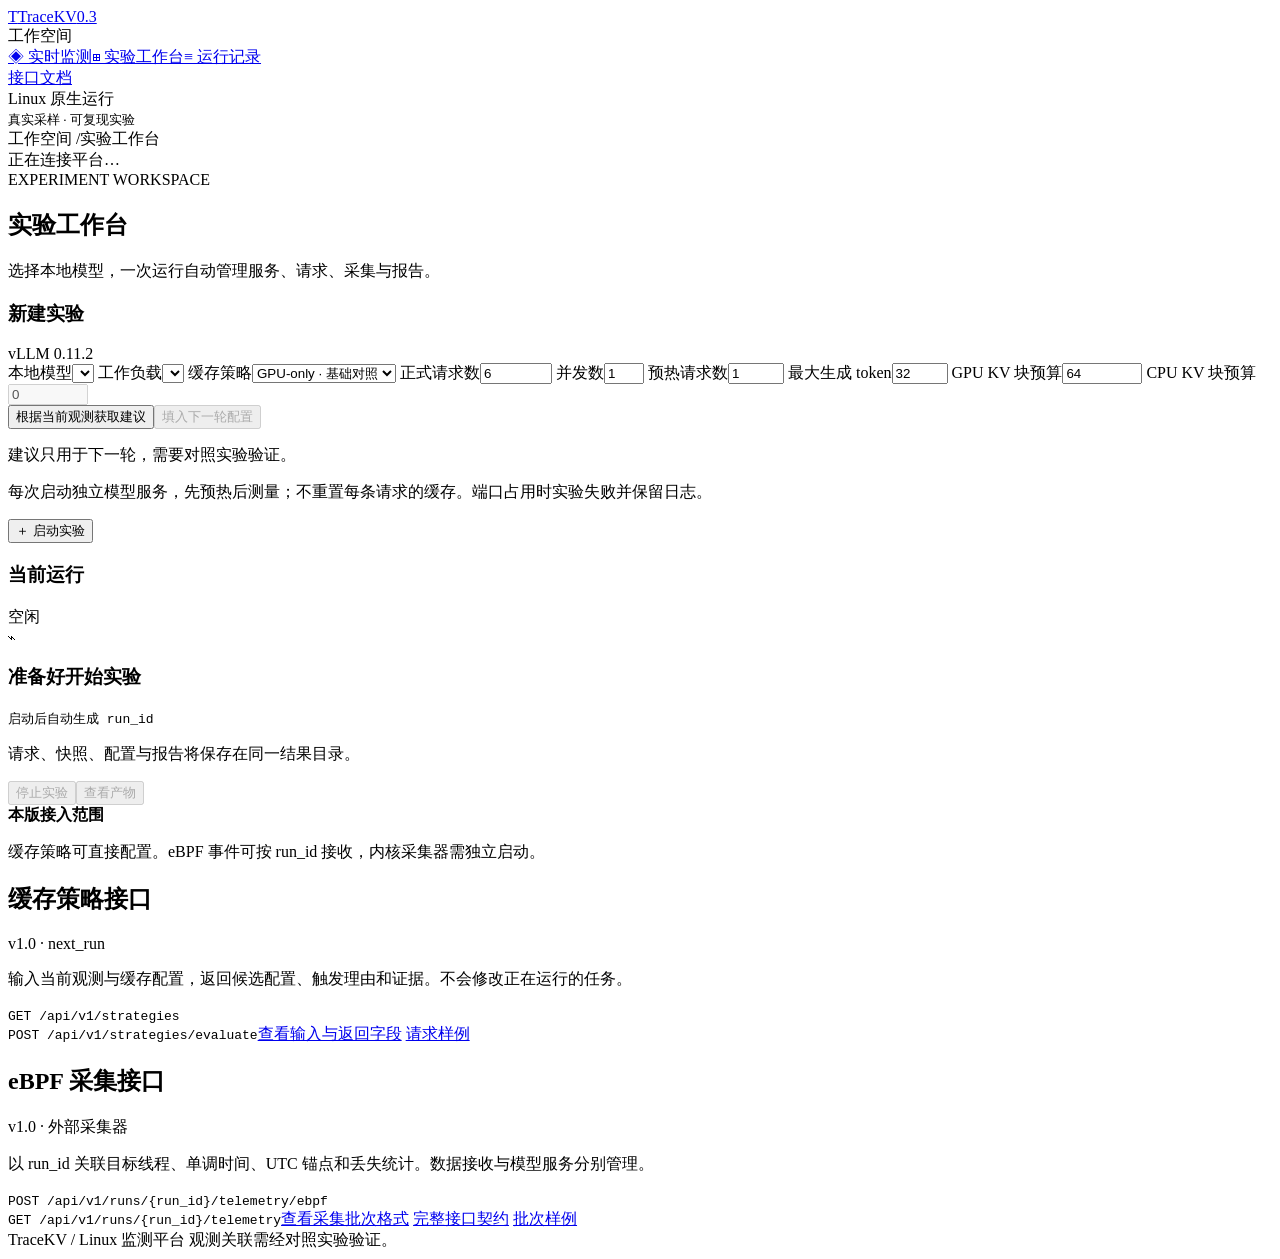
==== app/static/experiments.html @ 4529d6ba "feat(platform): separate pages and define cache/eBPF integration contracts" ====
<!doctype html><html lang="zh-CN"><head><meta charset="utf-8"><meta name="viewport" content="width=device-width,initial-scale=1"><title>实验工作台 · TraceKV</title><link rel="stylesheet" href="/static/style.css"></head><body data-page="experiments"><aside><a class="brand" href="/monitor"><span class="brand-icon">T</span>TraceKV<span class="version">0.3</span></a><div class="nav-label">工作空间</div><nav aria-label="主要导航"><a href="/monitor">◈ <span>实时监测</span></a><a href="/experiments" class="active" aria-current="page">⊞ <span>实验工作台</span></a><a href="/runs">≡ <span>运行记录</span></a></nav><a class="api-doc-link" href="/docs" target="_blank">接口文档</a><div class="aside-bottom">Linux 原生运行<br><small>真实采样 · 可复现实验</small></div></aside><main><header><div class="breadcrumb">工作空间 <span>/</span>实验工作台</div><div class="connection" id="connection">正在连接平台…</div></header><div id="error" class="error" role="alert" hidden></div><section id="experiment">
<div class="section-title"><div class="eyebrow">EXPERIMENT WORKSPACE</div><h2>实验工作台</h2><p>选择本地模型，一次运行自动管理服务、请求、采集与报告。</p></div>
<div class="workspace">
<form class="panel" id="run-form">
<div class="panel-head"><h3>新建实验</h3><span class="tag">vLLM 0.11.2</span></div>
<div class="form-grid">
<label class="wide">本地模型<select id="model" required></select></label>
<label>工作负载<select id="workload" required></select></label>
<label>缓存策略<select id="policy"><option value="gpu_only">GPU-only · 基础对照</option><option value="cpu_lru">CPU LRU · 缓存卸载</option></select></label>
<label>正式请求数<input id="requests" type="number" min="1" max="10000" value="6" required></label>
<label>并发数<input id="concurrency" type="number" min="1" max="4" value="1" required></label>
<label>预热请求数<input id="warmup" type="number" min="0" max="100" value="1" required></label>
<label>最大生成 token<input id="max-tokens" type="number" min="1" max="512" value="32" required></label>
<label>GPU KV 块预算<input id="gpu-blocks" type="number" min="1" max="100000" value="64" required></label>
<label>CPU KV 块预算<input id="cpu-blocks" type="number" min="0" max="100000" value="0" disabled required></label>
</div>
<div class="policy-advice">
<div class="form-actions"><button class="secondary" type="button" id="recommend-button">根据当前观测获取建议</button><button class="secondary" type="button" id="apply-advice" disabled>填入下一轮配置</button></div>
<p id="advice-text" role="status">建议只用于下一轮，需要对照实验验证。</p>
</div><p class="form-note">每次启动独立模型服务，先预热后测量；不重置每条请求的缓存。端口占用时实验失败并保留日志。</p>
<div class="form-actions"><button class="primary" type="submit" id="start-button">＋ 启动实验</button><span id="launch-message" role="status"></span></div>
</form>
<article class="panel current">
<div class="panel-head"><h3>当前运行</h3><span class="pill" id="job-status">空闲</span></div>
<div class="current-icon">⌁</div><h3 id="job-phase">准备好开始实验</h3><code id="job-id">启动后自动生成 run_id</code>
<div class="progress"><i id="job-progress"></i></div><p id="job-detail">请求、快照、配置与报告将保存在同一结果目录。</p>
<div class="current-actions"><button id="stop-button" class="secondary" disabled>停止实验</button><button id="inspect-button" class="secondary" disabled>查看产物</button></div>
<div class="scope-note"><strong>本版接入范围</strong><p>缓存策略可直接配置。eBPF 事件可按 run_id 接收，内核采集器需独立启动。</p></div>
</article>
</div>
</section><div class="bridge-grid">
<article class="panel"><div class="panel-head"><h2>缓存策略接口</h2><span class="tag">v1.0 · next_run</span></div><p>输入当前观测与缓存配置，返回候选配置、触发理由和证据。不会修改正在运行的任务。</p><code>GET /api/v1/strategies<br>POST /api/v1/strategies/evaluate</code><a class="text-link" href="/docs#/Cache%20strategy" target="_blank">查看输入与返回字段</a> <a class="text-link" href="/api/v1/interfaces/examples/strategy-request" target="_blank">请求样例</a></article>
<article class="panel"><div class="panel-head"><h2>eBPF 采集接口</h2><span class="tag">v1.0 · 外部采集器</span></div><p>以 run_id 关联目标线程、单调时间、UTC 锚点和丢失统计。数据接收与模型服务分别管理。</p><code>POST /api/v1/runs/{run_id}/telemetry/ebpf<br>GET /api/v1/runs/{run_id}/telemetry</code><a class="text-link" href="/docs#/eBPF%20integration" target="_blank">查看采集批次格式</a> <a class="text-link" href="/api/v1/interfaces" target="_blank">完整接口契约</a> <a class="text-link" href="/api/v1/interfaces/examples/ebpf" target="_blank">批次样例</a></article>
</div><footer>TraceKV / Linux 监测平台 <span>观测关联需经对照实验验证。</span></footer></main><script src="/static/app.js" defer></script></body></html>
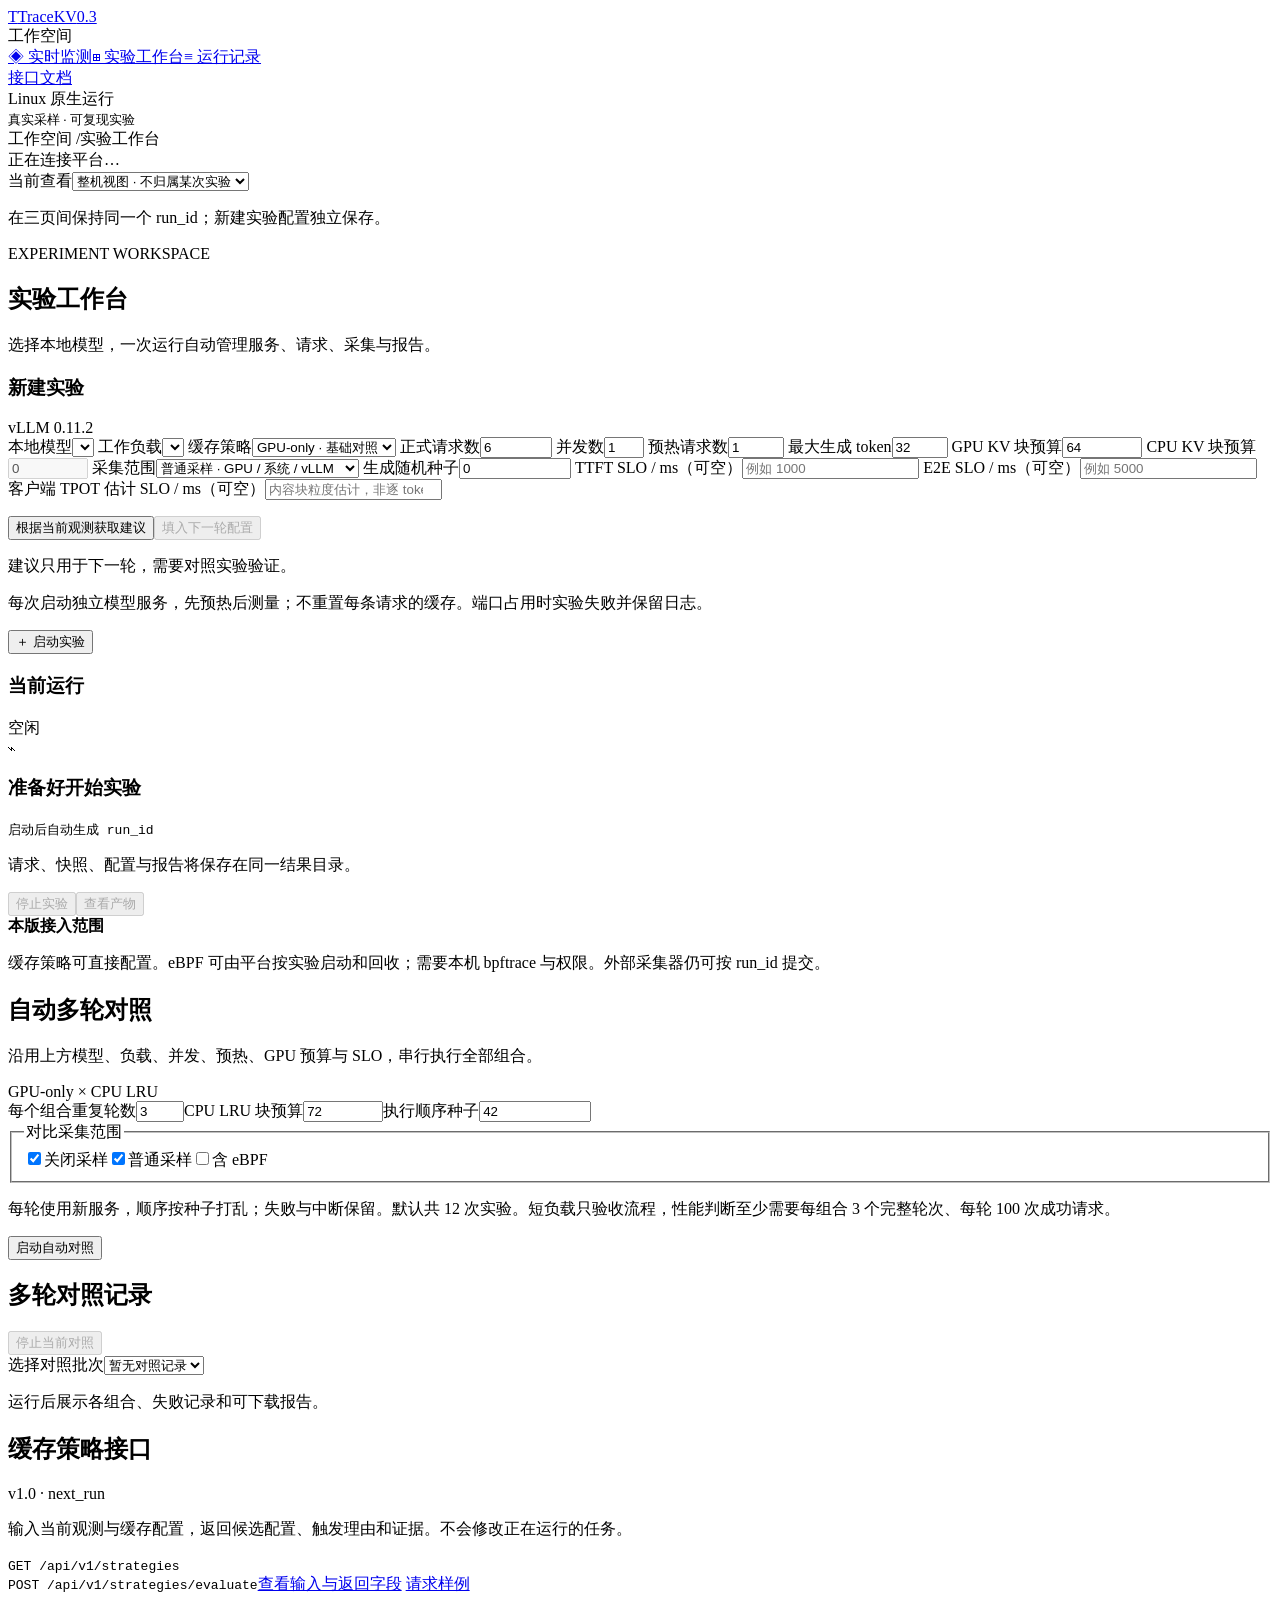
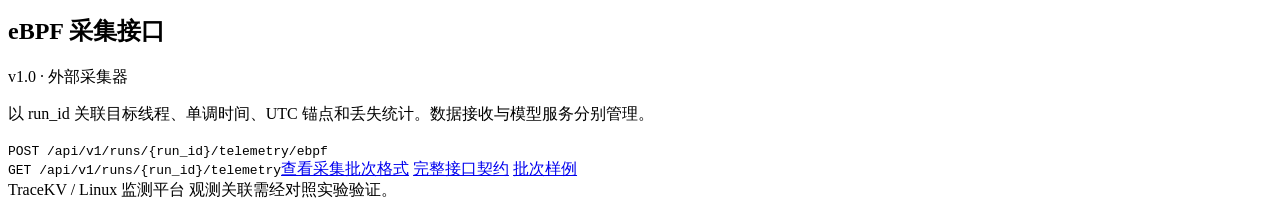
==== commit bc7db3c2: "feat(platform): add run-scoped monitoring and repeated comparisons" ====
--- a/app/static/experiments.html
+++ b/app/static/experiments.html
@@ -1,4 +1,4 @@
-<!doctype html><html lang="zh-CN"><head><meta charset="utf-8"><meta name="viewport" content="width=device-width,initial-scale=1"><title>实验工作台 · TraceKV</title><link rel="stylesheet" href="/static/style.css"></head><body data-page="experiments"><aside><a class="brand" href="/monitor"><span class="brand-icon">T</span>TraceKV<span class="version">0.3</span></a><div class="nav-label">工作空间</div><nav aria-label="主要导航"><a href="/monitor">◈ <span>实时监测</span></a><a href="/experiments" class="active" aria-current="page">⊞ <span>实验工作台</span></a><a href="/runs">≡ <span>运行记录</span></a></nav><a class="api-doc-link" href="/docs" target="_blank">接口文档</a><div class="aside-bottom">Linux 原生运行<br><small>真实采样 · 可复现实验</small></div></aside><main><header><div class="breadcrumb">工作空间 <span>/</span>实验工作台</div><div class="connection" id="connection">正在连接平台…</div></header><div id="error" class="error" role="alert" hidden></div><section id="experiment">
+<!doctype html><html lang="zh-CN"><head><meta charset="utf-8"><meta name="viewport" content="width=device-width,initial-scale=1"><title>实验工作台 · TraceKV</title><link rel="stylesheet" href="/static/style.css"></head><body data-page="experiments"><aside><a class="brand" href="/monitor"><span class="brand-icon">T</span>TraceKV<span class="version">0.3</span></a><div class="nav-label">工作空间</div><nav aria-label="主要导航"><a href="/monitor">◈ <span>实时监测</span></a><a href="/experiments" class="active" aria-current="page">⊞ <span>实验工作台</span></a><a href="/runs">≡ <span>运行记录</span></a></nav><a class="api-doc-link" href="/docs" target="_blank">接口文档</a><div class="aside-bottom">Linux 原生运行<br><small>真实采样 · 可复现实验</small></div></aside><main><header><div class="breadcrumb">工作空间 <span>/</span>实验工作台</div><div class="connection" id="connection">正在连接平台…</div></header><section class="context-bar" aria-label="实验上下文"><label>当前查看<select id="run-context"><option value="">整机视图 · 不归属某次实验</option></select></label><p id="context-note">在三页间保持同一个 run_id；新建实验配置独立保存。</p></section><div id="error" class="error" role="alert" hidden></div><section id="experiment">
 <div class="section-title"><div class="eyebrow">EXPERIMENT WORKSPACE</div><h2>实验工作台</h2><p>选择本地模型，一次运行自动管理服务、请求、采集与报告。</p></div>
 <div class="workspace">
 <form class="panel" id="run-form">
@@ -13,7 +13,12 @@
 <label>最大生成 token<input id="max-tokens" type="number" min="1" max="512" value="32" required></label>
 <label>GPU KV 块预算<input id="gpu-blocks" type="number" min="1" max="100000" value="64" required></label>
 <label>CPU KV 块预算<input id="cpu-blocks" type="number" min="0" max="100000" value="0" disabled required></label>
-</div>
+<label>采集范围<select id="trace-profile"><option value="sampling">普通采样 · GPU / 系统 / vLLM</option><option value="off">关闭采样 · 保留请求与迁移记录</option><option value="ebpf">普通采样 + eBPF 调度</option></select></label>
+<label>生成随机种子<input id="seed" type="number" min="0" max="2147483647" value="0" required></label>
+<label>TTFT SLO / ms（可空）<input id="slo-ttft" type="number" min="0.01" step="any" placeholder="例如 1000"></label>
+<label>E2E SLO / ms（可空）<input id="slo-e2e" type="number" min="0.01" step="any" placeholder="例如 5000"></label>
+<label class="wide">客户端 TPOT 估计 SLO / ms（可空）<input id="slo-tpot" type="number" min="0.01" step="any" placeholder="内容块粒度估计，非逐 token ITL"></label>
+</div><p id="collector-capability"></p>
 <div class="policy-advice">
 <div class="form-actions"><button class="secondary" type="button" id="recommend-button">根据当前观测获取建议</button><button class="secondary" type="button" id="apply-advice" disabled>填入下一轮配置</button></div>
 <p id="advice-text" role="status">建议只用于下一轮，需要对照实验验证。</p>
@@ -25,10 +30,10 @@
 <div class="current-icon">⌁</div><h3 id="job-phase">准备好开始实验</h3><code id="job-id">启动后自动生成 run_id</code>
 <div class="progress"><i id="job-progress"></i></div><p id="job-detail">请求、快照、配置与报告将保存在同一结果目录。</p>
 <div class="current-actions"><button id="stop-button" class="secondary" disabled>停止实验</button><button id="inspect-button" class="secondary" disabled>查看产物</button></div>
-<div class="scope-note"><strong>本版接入范围</strong><p>缓存策略可直接配置。eBPF 事件可按 run_id 接收，内核采集器需独立启动。</p></div>
+<div class="scope-note"><strong>本版接入范围</strong><p>缓存策略可直接配置。eBPF 可由平台按实验启动和回收；需要本机 bpftrace 与权限。外部采集器仍可按 run_id 提交。</p></div>
 </article>
 </div>
-</section><div class="bridge-grid">
+</section><section class="panel batch-panel"><div class="panel-head"><div><h2>自动多轮对照</h2><p>沿用上方模型、负载、并发、预热、GPU 预算与 SLO，串行执行全部组合。</p></div><span class="tag">GPU-only × CPU LRU</span></div><form id="batch-form"><div class="form-grid"><label>每个组合重复轮数<input id="batch-repeat" type="number" min="1" max="10" value="3" required></label><label>CPU LRU 块预算<input id="batch-cpu" type="number" min="1" max="100000" value="72" required></label><label>执行顺序种子<input id="batch-seed" type="number" min="0" max="2147483647" value="42" required></label><fieldset><legend>对比采集范围</legend><label class="check"><input type="checkbox" id="batch-off" checked>关闭采样</label><label class="check"><input type="checkbox" id="batch-sampling" checked>普通采样</label><label class="check"><input type="checkbox" id="batch-ebpf">含 eBPF</label></fieldset></div><p class="form-note">每轮使用新服务，顺序按种子打乱；失败与中断保留。默认共 12 次实验。短负载只验收流程，性能判断至少需要每组合 3 个完整轮次、每轮 100 次成功请求。</p><button class="primary" id="batch-start">启动自动对照</button><span id="batch-message" role="status"></span></form></section><section class="panel batch-panel"><div class="panel-head"><h2>多轮对照记录</h2><button id="batch-stop" class="secondary" disabled>停止当前对照</button></div><label>选择对照批次<select id="comparison-select"><option value="">暂无对照记录</option></select></label><div id="comparison-summary"><p>运行后展示各组合、失败记录和可下载报告。</p></div></section><div class="bridge-grid">
 <article class="panel"><div class="panel-head"><h2>缓存策略接口</h2><span class="tag">v1.0 · next_run</span></div><p>输入当前观测与缓存配置，返回候选配置、触发理由和证据。不会修改正在运行的任务。</p><code>GET /api/v1/strategies<br>POST /api/v1/strategies/evaluate</code><a class="text-link" href="/docs#/Cache%20strategy" target="_blank">查看输入与返回字段</a> <a class="text-link" href="/api/v1/interfaces/examples/strategy-request" target="_blank">请求样例</a></article>
 <article class="panel"><div class="panel-head"><h2>eBPF 采集接口</h2><span class="tag">v1.0 · 外部采集器</span></div><p>以 run_id 关联目标线程、单调时间、UTC 锚点和丢失统计。数据接收与模型服务分别管理。</p><code>POST /api/v1/runs/{run_id}/telemetry/ebpf<br>GET /api/v1/runs/{run_id}/telemetry</code><a class="text-link" href="/docs#/eBPF%20integration" target="_blank">查看采集批次格式</a> <a class="text-link" href="/api/v1/interfaces" target="_blank">完整接口契约</a> <a class="text-link" href="/api/v1/interfaces/examples/ebpf" target="_blank">批次样例</a></article>
 </div><footer>TraceKV / Linux 监测平台 <span>观测关联需经对照实验验证。</span></footer></main><script src="/static/app.js" defer></script></body></html>
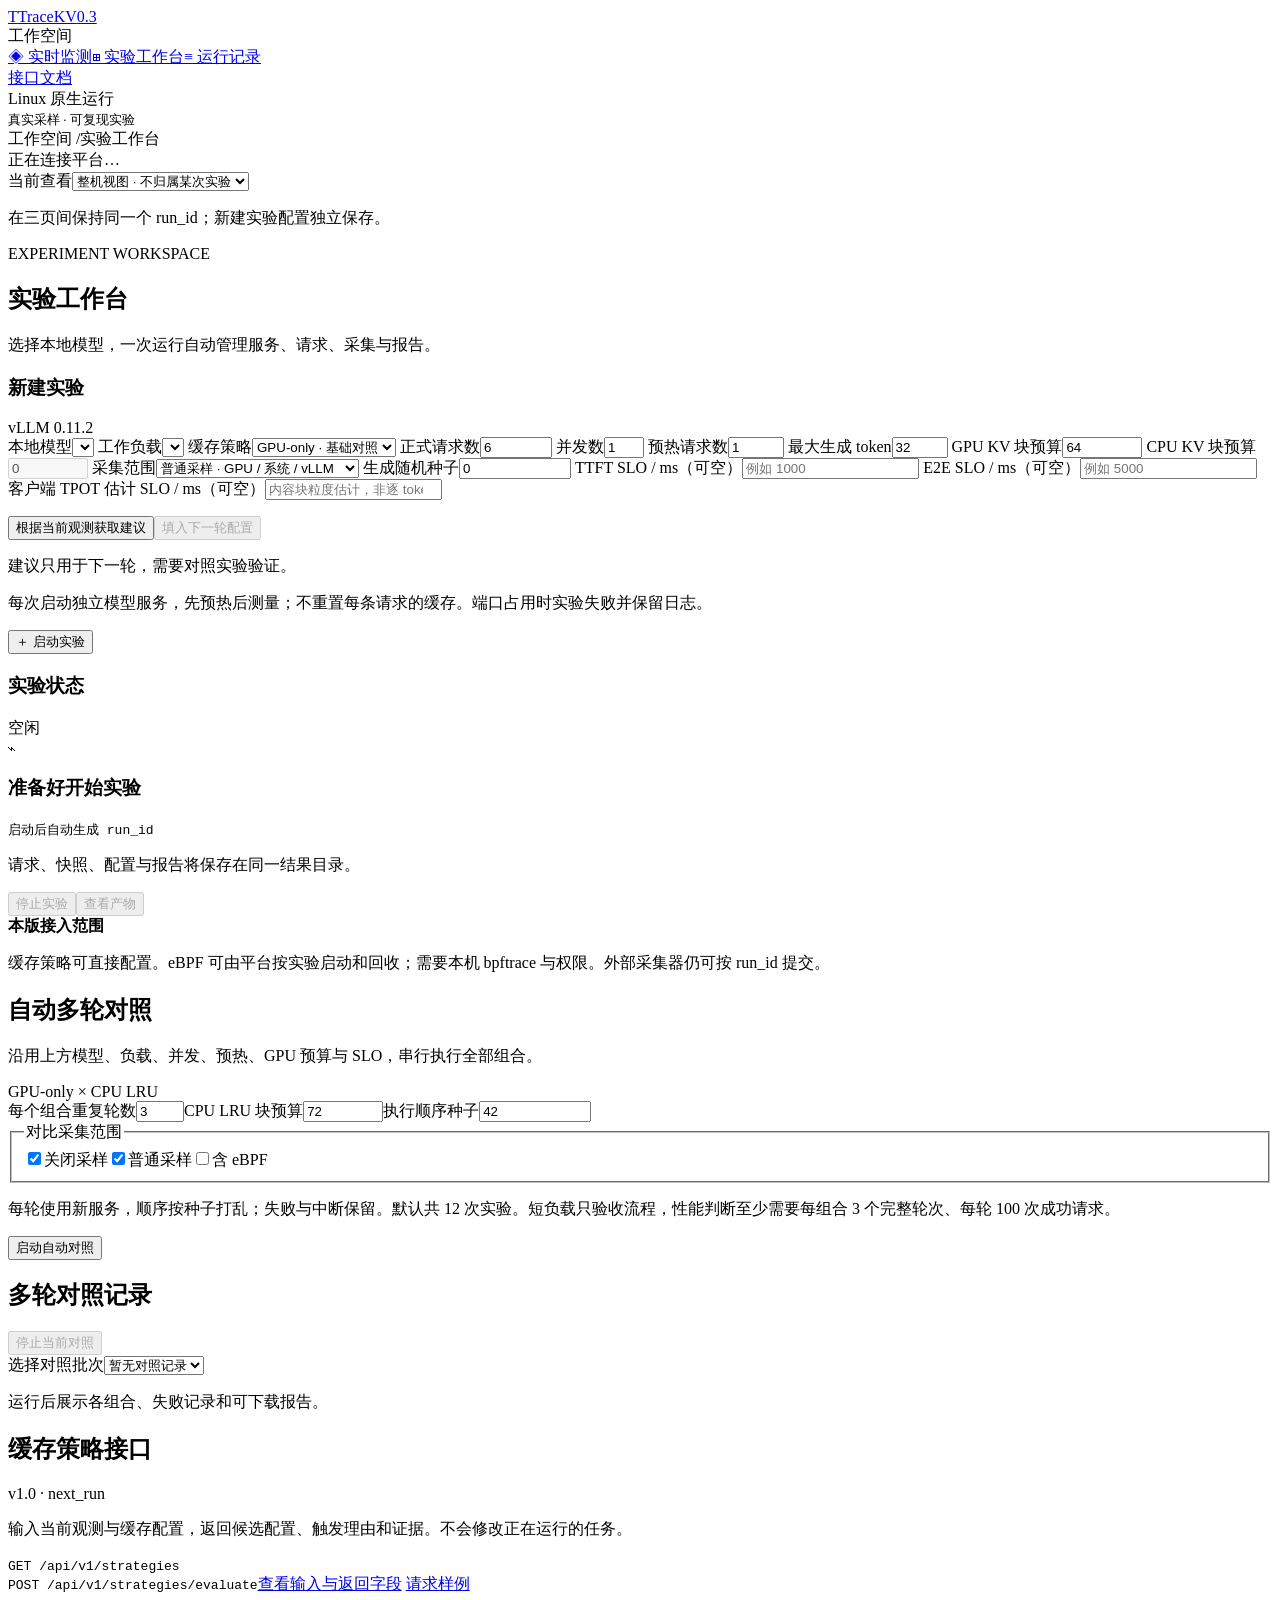
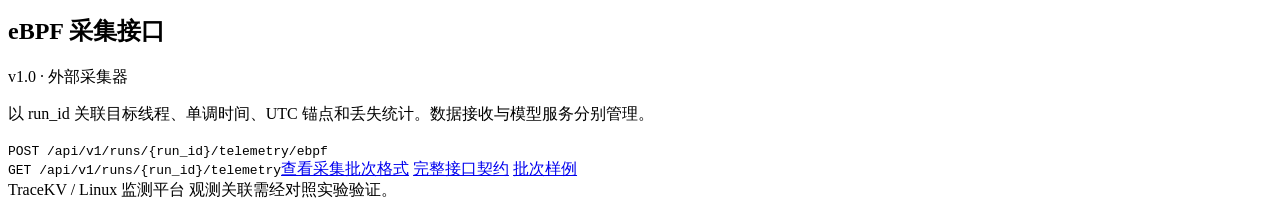
==== commit e85bad2f: "fix(platform): preserve advice provenance and historical source states" ====
--- a/app/static/experiments.html
+++ b/app/static/experiments.html
@@ -26,7 +26,7 @@
 <div class="form-actions"><button class="primary" type="submit" id="start-button">＋ 启动实验</button><span id="launch-message" role="status"></span></div>
 </form>
 <article class="panel current">
-<div class="panel-head"><h3>当前运行</h3><span class="pill" id="job-status">空闲</span></div>
+<div class="panel-head"><h3>实验状态</h3><span class="pill" id="job-status">空闲</span></div>
 <div class="current-icon">⌁</div><h3 id="job-phase">准备好开始实验</h3><code id="job-id">启动后自动生成 run_id</code>
 <div class="progress"><i id="job-progress"></i></div><p id="job-detail">请求、快照、配置与报告将保存在同一结果目录。</p>
 <div class="current-actions"><button id="stop-button" class="secondary" disabled>停止实验</button><button id="inspect-button" class="secondary" disabled>查看产物</button></div>
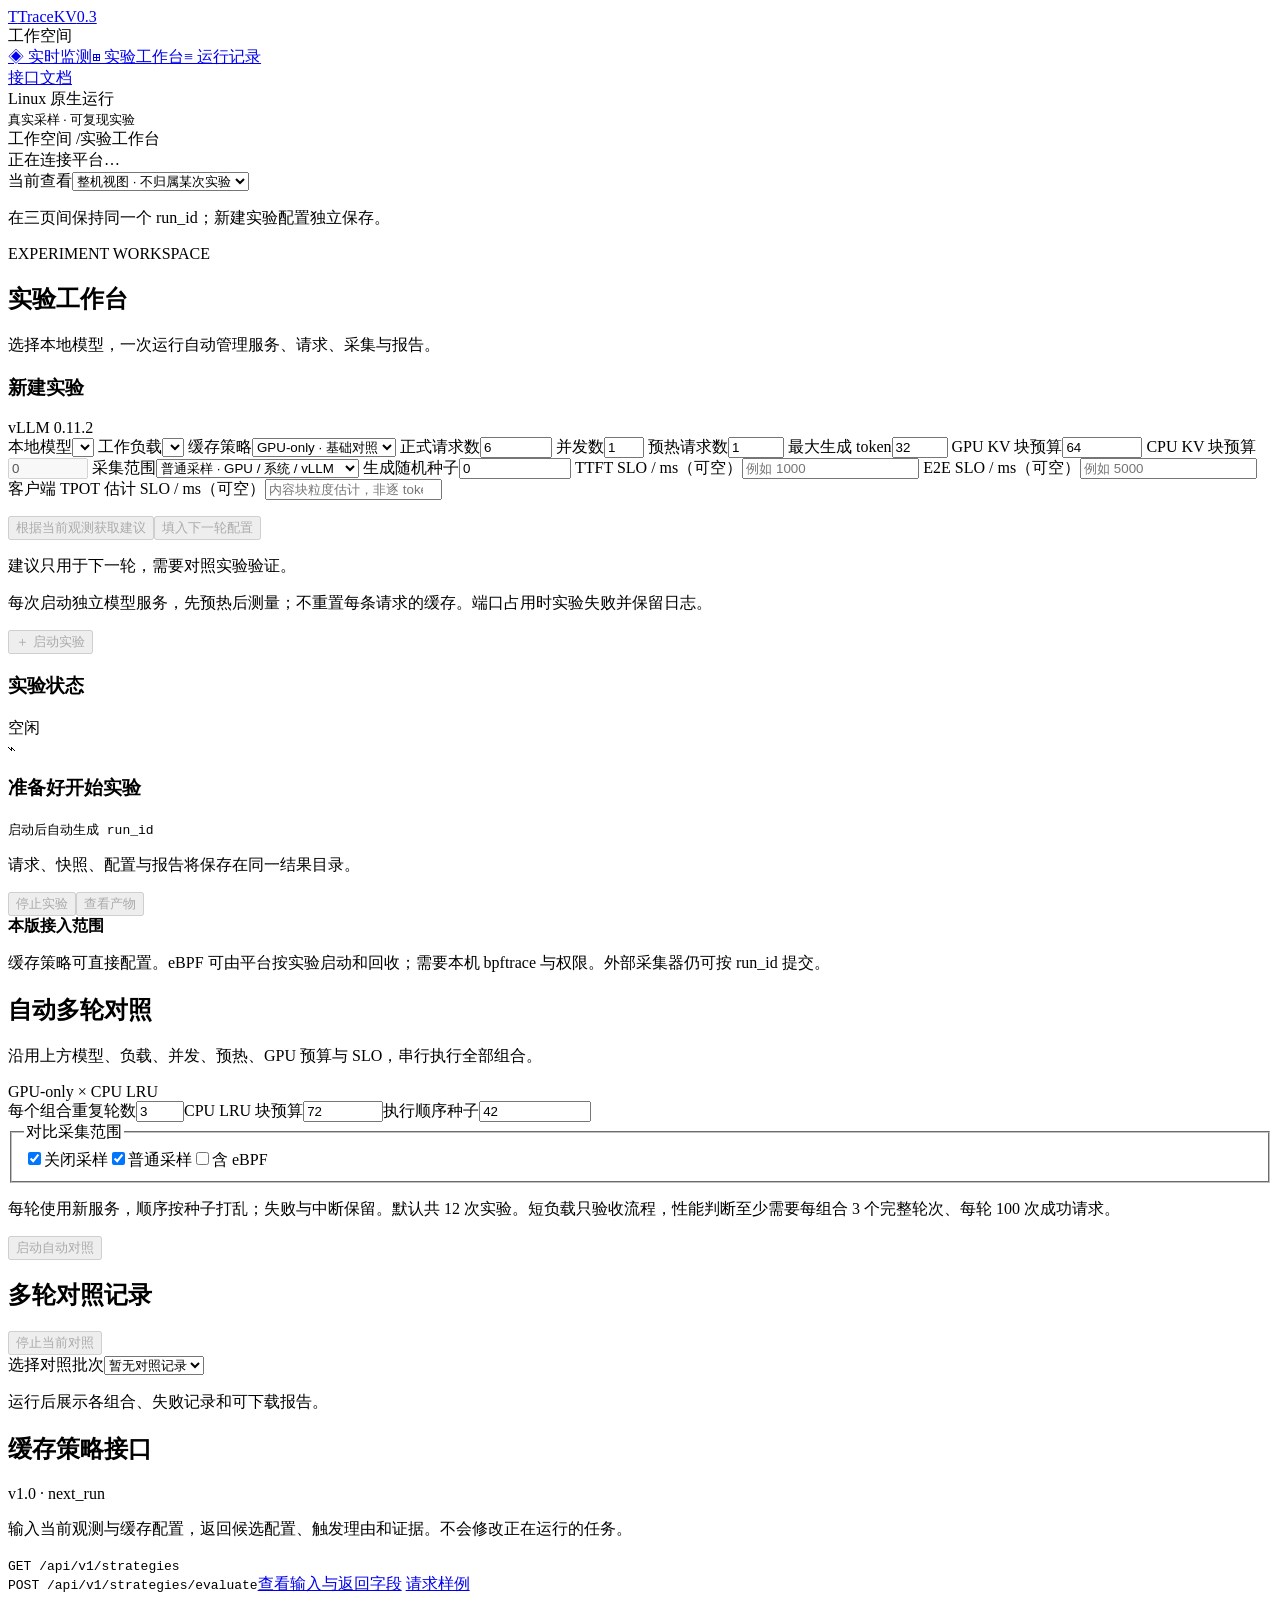
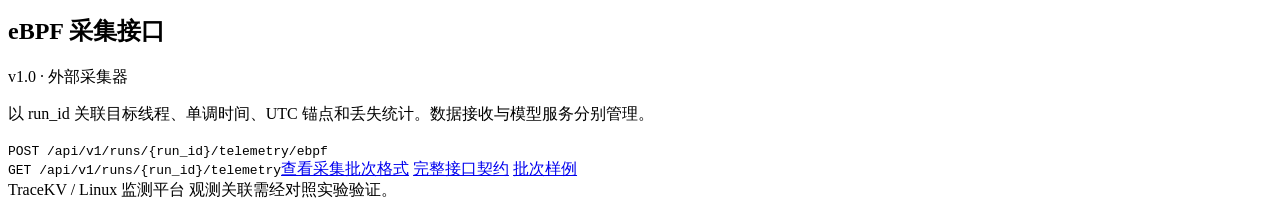
==== commit 78d6f52c: "test(platform): record GPU workflow acceptance and finalize run lifecycle" ====
--- a/app/static/experiments.html
+++ b/app/static/experiments.html
@@ -20,10 +20,10 @@
 <label class="wide">客户端 TPOT 估计 SLO / ms（可空）<input id="slo-tpot" type="number" min="0.01" step="any" placeholder="内容块粒度估计，非逐 token ITL"></label>
 </div><p id="collector-capability"></p>
 <div class="policy-advice">
-<div class="form-actions"><button class="secondary" type="button" id="recommend-button">根据当前观测获取建议</button><button class="secondary" type="button" id="apply-advice" disabled>填入下一轮配置</button></div>
+<div class="form-actions"><button class="secondary" type="button" id="recommend-button" disabled>根据当前观测获取建议</button><button class="secondary" type="button" id="apply-advice" disabled>填入下一轮配置</button></div>
 <p id="advice-text" role="status">建议只用于下一轮，需要对照实验验证。</p>
 </div><p class="form-note">每次启动独立模型服务，先预热后测量；不重置每条请求的缓存。端口占用时实验失败并保留日志。</p>
-<div class="form-actions"><button class="primary" type="submit" id="start-button">＋ 启动实验</button><span id="launch-message" role="status"></span></div>
+<div class="form-actions"><button class="primary" type="submit" id="start-button" disabled>＋ 启动实验</button><span id="launch-message" role="status"></span></div>
 </form>
 <article class="panel current">
 <div class="panel-head"><h3>实验状态</h3><span class="pill" id="job-status">空闲</span></div>
@@ -33,7 +33,7 @@
 <div class="scope-note"><strong>本版接入范围</strong><p>缓存策略可直接配置。eBPF 可由平台按实验启动和回收；需要本机 bpftrace 与权限。外部采集器仍可按 run_id 提交。</p></div>
 </article>
 </div>
-</section><section class="panel batch-panel"><div class="panel-head"><div><h2>自动多轮对照</h2><p>沿用上方模型、负载、并发、预热、GPU 预算与 SLO，串行执行全部组合。</p></div><span class="tag">GPU-only × CPU LRU</span></div><form id="batch-form"><div class="form-grid"><label>每个组合重复轮数<input id="batch-repeat" type="number" min="1" max="10" value="3" required></label><label>CPU LRU 块预算<input id="batch-cpu" type="number" min="1" max="100000" value="72" required></label><label>执行顺序种子<input id="batch-seed" type="number" min="0" max="2147483647" value="42" required></label><fieldset><legend>对比采集范围</legend><label class="check"><input type="checkbox" id="batch-off" checked>关闭采样</label><label class="check"><input type="checkbox" id="batch-sampling" checked>普通采样</label><label class="check"><input type="checkbox" id="batch-ebpf">含 eBPF</label></fieldset></div><p class="form-note">每轮使用新服务，顺序按种子打乱；失败与中断保留。默认共 12 次实验。短负载只验收流程，性能判断至少需要每组合 3 个完整轮次、每轮 100 次成功请求。</p><button class="primary" id="batch-start">启动自动对照</button><span id="batch-message" role="status"></span></form></section><section class="panel batch-panel"><div class="panel-head"><h2>多轮对照记录</h2><button id="batch-stop" class="secondary" disabled>停止当前对照</button></div><label>选择对照批次<select id="comparison-select"><option value="">暂无对照记录</option></select></label><div id="comparison-summary"><p>运行后展示各组合、失败记录和可下载报告。</p></div></section><div class="bridge-grid">
+</section><section class="panel batch-panel"><div class="panel-head"><div><h2>自动多轮对照</h2><p>沿用上方模型、负载、并发、预热、GPU 预算与 SLO，串行执行全部组合。</p></div><span class="tag">GPU-only × CPU LRU</span></div><form id="batch-form"><div class="form-grid"><label>每个组合重复轮数<input id="batch-repeat" type="number" min="1" max="10" value="3" required></label><label>CPU LRU 块预算<input id="batch-cpu" type="number" min="1" max="100000" value="72" required></label><label>执行顺序种子<input id="batch-seed" type="number" min="0" max="2147483647" value="42" required></label><fieldset><legend>对比采集范围</legend><label class="check"><input type="checkbox" id="batch-off" checked>关闭采样</label><label class="check"><input type="checkbox" id="batch-sampling" checked>普通采样</label><label class="check"><input type="checkbox" id="batch-ebpf">含 eBPF</label></fieldset></div><p class="form-note">每轮使用新服务，顺序按种子打乱；失败与中断保留。默认共 12 次实验。短负载只验收流程，性能判断至少需要每组合 3 个完整轮次、每轮 100 次成功请求。</p><button class="primary" id="batch-start" disabled>启动自动对照</button><span id="batch-message" role="status"></span></form></section><section class="panel batch-panel"><div class="panel-head"><h2>多轮对照记录</h2><button id="batch-stop" class="secondary" disabled>停止当前对照</button></div><label>选择对照批次<select id="comparison-select"><option value="">暂无对照记录</option></select></label><div id="comparison-summary"><p>运行后展示各组合、失败记录和可下载报告。</p></div></section><div class="bridge-grid">
 <article class="panel"><div class="panel-head"><h2>缓存策略接口</h2><span class="tag">v1.0 · next_run</span></div><p>输入当前观测与缓存配置，返回候选配置、触发理由和证据。不会修改正在运行的任务。</p><code>GET /api/v1/strategies<br>POST /api/v1/strategies/evaluate</code><a class="text-link" href="/docs#/Cache%20strategy" target="_blank">查看输入与返回字段</a> <a class="text-link" href="/api/v1/interfaces/examples/strategy-request" target="_blank">请求样例</a></article>
 <article class="panel"><div class="panel-head"><h2>eBPF 采集接口</h2><span class="tag">v1.0 · 外部采集器</span></div><p>以 run_id 关联目标线程、单调时间、UTC 锚点和丢失统计。数据接收与模型服务分别管理。</p><code>POST /api/v1/runs/{run_id}/telemetry/ebpf<br>GET /api/v1/runs/{run_id}/telemetry</code><a class="text-link" href="/docs#/eBPF%20integration" target="_blank">查看采集批次格式</a> <a class="text-link" href="/api/v1/interfaces" target="_blank">完整接口契约</a> <a class="text-link" href="/api/v1/interfaces/examples/ebpf" target="_blank">批次样例</a></article>
 </div><footer>TraceKV / Linux 监测平台 <span>观测关联需经对照实验验证。</span></footer></main><script src="/static/app.js" defer></script></body></html>
